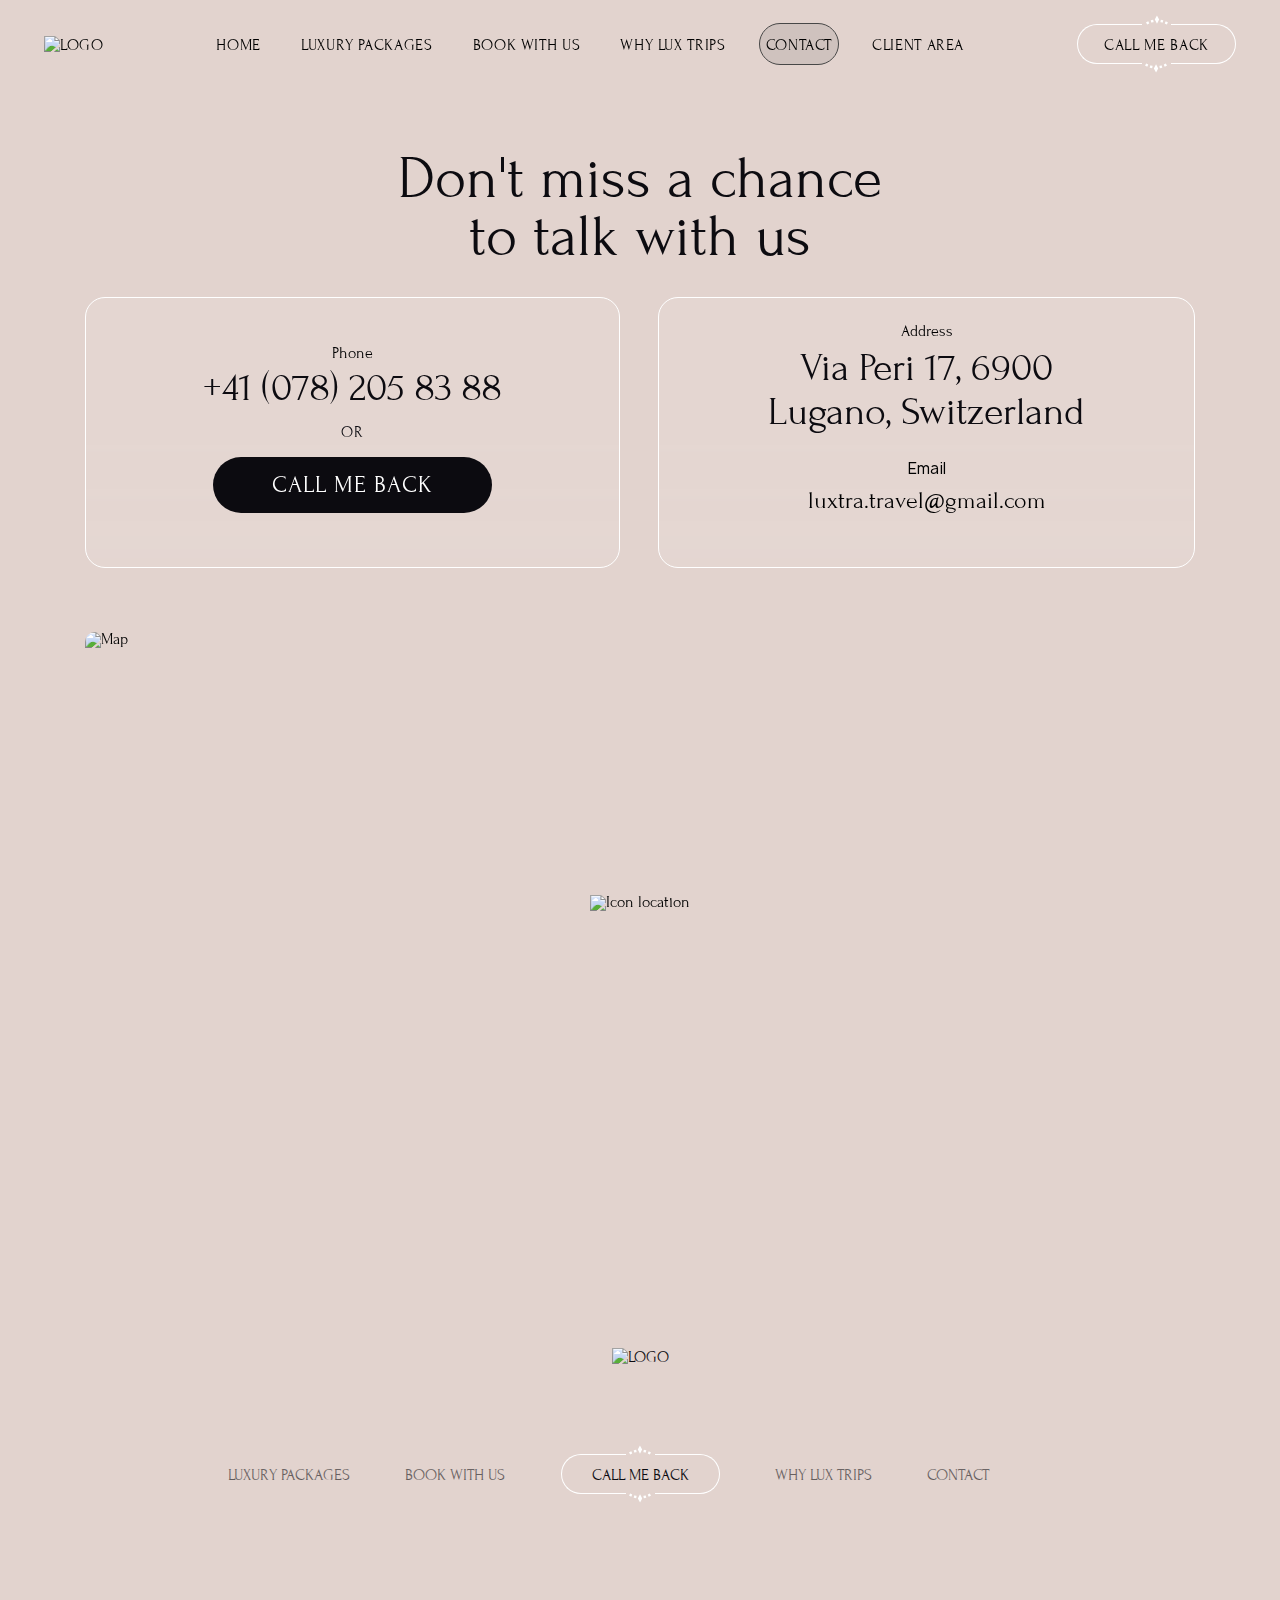
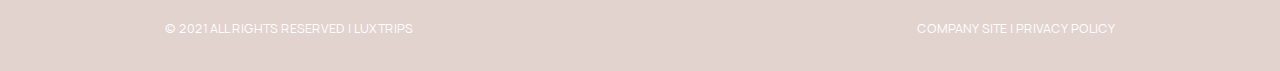
==== pages/contact.html @ 034b407b "Add files via upload" ====
<!DOCTYPE html>
<html lang="en">
<head>
    <meta charset="UTF-8">
    <meta http-equiv="X-UA-Compatible" content="IE=edge">
    <meta name="viewport" content="width=device-width, initial-scale=1.0">
    <link rel="stylesheet" href="../styles/null.css">
    <link rel="stylesheet" href="../fonts/manrope/stylesheet.css">
    <link rel="stylesheet" href="../fonts/forum/stylesheet.css">
    <link rel="stylesheet" href="../styles/header-footer.css" />
    <link rel="stylesheet" href="../styles/contact.css">
    <script defer src="../js/header-footer.js"></script>
    <title>Contact</title>
</head>
<body>
	<header class="header">
		<div class="nav" id="nav">
				<div class="call__btn call__btn-md">Call Me</div>
				<div class="main__logo">
						<a href="../index.html" class="main__logo-link"><img class="main__logo-img" src="../images/header-footer/logo.svg" alt="logo"></a>
				</div>
				<div class="nav__menu" id="nav__menu">
						<ul class="nav__list" id="nav__list">
								<li class="nav__item"><a href="../index.html">Home</a></li>
								<li class="nav__item">
										<a href="./luxury-packages.html">Luxury packages</a>
								</li>
								<li class="nav__item">
										<a href="./book.html">Book with us</a>
								</li>
								<li class="nav__item">
										<a href="./why-lux-trips.html">Why Lux Trips</a>
								</li>
								<li class="nav__item">
										<a href="./contact.html">Contact</a>
								</li>
								<li class="nav__item">
										<a href="./client.html">Client Area</a>
								</li>
						</ul>
				</div>
				<div class="call__btn">
					<svg class="call__btn-top" width="22" height="10" viewBox="0 0 22 10" xmlns="http://www.w3.org/2000/svg">
							<path d="M10.9506 0.416992L9.85895 2.4859L8.80249 4.55481C9.55962 6.00745 10.2287 7.2664 10.977 8.69263L13.1516 4.55481L12.0335 2.4859L10.9506 0.416992Z"/>
									<path d="M21.9114 7.46877L21.8057 7.40714L21.7001 7.33671L21.5856 7.27508L21.48 7.20465L21.3655 7.14302L21.2599 7.0814L21.1542 7.01977L21.0398 6.95814L20.9253 6.89651L20.8197 6.84369L20.7052 6.78206L20.5908 6.72044L20.4851 6.65881L20.3707 6.60599L20.2562 6.54436L20.1418 6.49154L20.0273 6.43871L19.9129 6.38589L19.7984 6.32426L19.7368 6.29785L18.7244 8.50762L18.7684 8.52523L18.874 8.56925L18.9709 8.62207L19.0765 8.6749L19.1734 8.71892L19.2702 8.77174L19.3759 8.82456L19.4727 8.87738L19.5695 8.9214L19.6664 8.97423L19.772 9.03585L19.8689 9.08868L19.9657 9.1415L20.0626 9.19432L20.1594 9.24715L20.2562 9.30877L20.3531 9.3616L20.4499 9.41442L20.5468 9.47605L20.6436 9.53767L20.7316 9.5905L21.9994 7.52159L21.9114 7.46877Z"/>
									<path d="M17.1753 5.31201L17.0521 5.2768L16.9288 5.24158L16.8056 5.19756L16.6823 5.16235L16.559 5.13593L16.427 5.10072L16.3037 5.0655L16.1805 5.03029L16.0572 5.00388L15.9252 4.96866L15.8019 4.93345L15.6787 4.90703L15.5466 4.88062L15.4233 4.85421L15.2913 4.819L15.168 4.79258L15.036 4.77498L14.9127 4.74856L14.8423 4.73096L14.4021 7.1168L14.4549 7.12561L14.5694 7.15202L14.6838 7.16963L14.7895 7.19604L14.9039 7.22245L15.0184 7.24886L15.1328 7.27527L15.2385 7.30169L15.3529 7.31929L15.4674 7.35451L15.573 7.38092L15.6875 7.40733L15.8019 7.44255L15.9076 7.46896L16.0132 7.49537L16.1277 7.53059L16.2333 7.5658L16.3478 7.59221L16.4534 7.62743L16.5679 7.66264L16.6119 7.68025L17.3426 5.36484L17.2986 5.35603L17.1753 5.31201Z"/>
									<path d="M7.1213 4.72218L6.98925 4.74859L6.85719 4.77501L6.73393 4.79261L6.60187 4.81903L6.47862 4.85424L6.34656 4.88065L6.22331 4.90706L6.09125 4.93348L5.968 4.96869L5.84474 5.00391L5.72149 5.03032L5.58943 5.06553L5.46618 5.10075L5.34292 5.13596L5.21967 5.16238L5.09641 5.19759L4.97316 5.24161L4.8411 5.27683L4.72665 5.31204L4.67383 5.32965L5.40455 7.64507L5.43976 7.62746L5.55421 7.59224L5.65986 7.56583L5.76551 7.53062L5.87996 7.4954L5.99441 7.46899L6.10005 7.44258L6.2145 7.40736L6.32015 7.38095L6.4346 7.35454L6.54025 7.31932L6.6547 7.30172L6.76915 7.2753L6.8836 7.24889L6.98925 7.22248L7.1037 7.19607L7.21815 7.16966L7.3326 7.15205L7.44705 7.12564L7.55269 7.10803L7.61432 7.09923L7.17413 4.71338L7.1213 4.72218Z"/>
									<path d="M2.2176 6.27151L2.10315 6.32434L1.9887 6.38596L1.87425 6.43879L1.7598 6.49161L1.64535 6.54443L1.5309 6.60606L1.41645 6.65888L1.302 6.72051L1.19635 6.78214L1.0819 6.84377L0.967449 6.89659L0.861802 6.95822L0.747352 7.01984L0.641706 7.08147L0.527255 7.1431L0.421609 7.20472L0.307159 7.27515L0.201512 7.33678L0.095866 7.40721L-0.000976562 7.46004L1.27558 9.52895L1.35482 9.47612L1.45166 9.41449L1.5397 9.36167L1.63654 9.30885L1.73339 9.24722L1.83023 9.1944L1.93587 9.14157L2.03272 9.08875L2.12956 9.03593L2.2264 8.9743L2.32324 8.92148L2.42009 8.87746L2.52573 8.82464L2.62258 8.77181L2.71942 8.71899L2.82506 8.67497L2.92191 8.62215L3.02755 8.56932L3.1244 8.5253L3.23004 8.48128L3.28287 8.45487L2.27042 6.25391L2.2176 6.27151Z"/>
							</svg>
							<div class="call__btn-crawn">Call Me Back</div>
							<svg class="call__btn-bottom" width="22" height="10" viewBox="0 0 22 10" xmlns="http://www.w3.org/2000/svg">
									<path d="M10.9506 0.416992L9.85895 2.4859L8.80249 4.55481C9.55962 6.00745 10.2287 7.2664 10.977 8.69263L13.1516 4.55481L12.0335 2.4859L10.9506 0.416992Z"/>
									<path d="M21.9114 7.46877L21.8057 7.40714L21.7001 7.33671L21.5856 7.27508L21.48 7.20465L21.3655 7.14302L21.2599 7.0814L21.1542 7.01977L21.0398 6.95814L20.9253 6.89651L20.8197 6.84369L20.7052 6.78206L20.5908 6.72044L20.4851 6.65881L20.3707 6.60599L20.2562 6.54436L20.1418 6.49154L20.0273 6.43871L19.9129 6.38589L19.7984 6.32426L19.7368 6.29785L18.7244 8.50762L18.7684 8.52523L18.874 8.56925L18.9709 8.62207L19.0765 8.6749L19.1734 8.71892L19.2702 8.77174L19.3759 8.82456L19.4727 8.87738L19.5695 8.9214L19.6664 8.97423L19.772 9.03585L19.8689 9.08868L19.9657 9.1415L20.0626 9.19432L20.1594 9.24715L20.2562 9.30877L20.3531 9.3616L20.4499 9.41442L20.5468 9.47605L20.6436 9.53767L20.7316 9.5905L21.9994 7.52159L21.9114 7.46877Z"/>
									<path d="M17.1753 5.31201L17.0521 5.2768L16.9288 5.24158L16.8056 5.19756L16.6823 5.16235L16.559 5.13593L16.427 5.10072L16.3037 5.0655L16.1805 5.03029L16.0572 5.00388L15.9252 4.96866L15.8019 4.93345L15.6787 4.90703L15.5466 4.88062L15.4233 4.85421L15.2913 4.819L15.168 4.79258L15.036 4.77498L14.9127 4.74856L14.8423 4.73096L14.4021 7.1168L14.4549 7.12561L14.5694 7.15202L14.6838 7.16963L14.7895 7.19604L14.9039 7.22245L15.0184 7.24886L15.1328 7.27527L15.2385 7.30169L15.3529 7.31929L15.4674 7.35451L15.573 7.38092L15.6875 7.40733L15.8019 7.44255L15.9076 7.46896L16.0132 7.49537L16.1277 7.53059L16.2333 7.5658L16.3478 7.59221L16.4534 7.62743L16.5679 7.66264L16.6119 7.68025L17.3426 5.36484L17.2986 5.35603L17.1753 5.31201Z"/>
									<path d="M7.1213 4.72218L6.98925 4.74859L6.85719 4.77501L6.73393 4.79261L6.60187 4.81903L6.47862 4.85424L6.34656 4.88065L6.22331 4.90706L6.09125 4.93348L5.968 4.96869L5.84474 5.00391L5.72149 5.03032L5.58943 5.06553L5.46618 5.10075L5.34292 5.13596L5.21967 5.16238L5.09641 5.19759L4.97316 5.24161L4.8411 5.27683L4.72665 5.31204L4.67383 5.32965L5.40455 7.64507L5.43976 7.62746L5.55421 7.59224L5.65986 7.56583L5.76551 7.53062L5.87996 7.4954L5.99441 7.46899L6.10005 7.44258L6.2145 7.40736L6.32015 7.38095L6.4346 7.35454L6.54025 7.31932L6.6547 7.30172L6.76915 7.2753L6.8836 7.24889L6.98925 7.22248L7.1037 7.19607L7.21815 7.16966L7.3326 7.15205L7.44705 7.12564L7.55269 7.10803L7.61432 7.09923L7.17413 4.71338L7.1213 4.72218Z"/>
									<path d="M2.2176 6.27151L2.10315 6.32434L1.9887 6.38596L1.87425 6.43879L1.7598 6.49161L1.64535 6.54443L1.5309 6.60606L1.41645 6.65888L1.302 6.72051L1.19635 6.78214L1.0819 6.84377L0.967449 6.89659L0.861802 6.95822L0.747352 7.01984L0.641706 7.08147L0.527255 7.1431L0.421609 7.20472L0.307159 7.27515L0.201512 7.33678L0.095866 7.40721L-0.000976562 7.46004L1.27558 9.52895L1.35482 9.47612L1.45166 9.41449L1.5397 9.36167L1.63654 9.30885L1.73339 9.24722L1.83023 9.1944L1.93587 9.14157L2.03272 9.08875L2.12956 9.03593L2.2264 8.9743L2.32324 8.92148L2.42009 8.87746L2.52573 8.82464L2.62258 8.77181L2.71942 8.71899L2.82506 8.67497L2.92191 8.62215L3.02755 8.56932L3.1244 8.5253L3.23004 8.48128L3.28287 8.45487L2.27042 6.25391L2.2176 6.27151Z"/>
							</svg>
					</div>
					<div class="nav__burger" id="nav__burger">
							<div class="nav__burger-btn"></div>
					</div>
			</div>
	</header>
    <main class="contact section-main">
        <div class="container-contact">
            <h1 class="section-title">Don't miss a chance <br>
                to talk with us</h1>
    
            <div class="wrapper">
                <div class="block phone-block">
                    <span class="block__title">Phone</span>
                    <a href="tel:410782058388" class="phone-number">+41 (078) 205 83 88</a>
                    <span class="block-subtitle">or</span>
                    <div class="block-btn call__btn-main">Call Me Back</div>
                </div>
                <div class="block address-block">
                    <span class="block__title">Address</span>
                    <span class="block-address">Via Peri 17, 6900 <br>
                        Lugano, Switzerland</span>
                    <span class="email">Email</span>
                    <a href="mailto:luxtra.travel@gmail.com" class="email-address-block">luxtra.travel@gmail.com</a>
                </div>
            </div>
    
            <article class="map">
                <img src="../images/contact/map.webp" alt="Map" class="map-image">
                <img src="../images/contact/icon-location.svg" alt="Icon location" class="icon-location">
            </article>
        </div>
    </main>
	<footer class="footer">
		<div class="footer__wrapper">
			<div class="footer__top">
				<div class="main__logo">
						<a href="../index.html" class="main__logo-link"><img class="main__logo-footer" src="../images/header-footer/logo.svg" alt="logo"></a>
				</div>
				</div>
				<div class="footer__middle">
					<ul class="footer__middle-list footer__middle-first">
						<li class="footer__middle-item"><a href="luxury-packages.html">Luxury packages</a></li>
						<li class="footer__middle-item"><a href="book.html">Book with us</a></li>
					</ul>
					<div class="call__btn call__btn-footer">
					<svg class="call__btn-top" width="22" height="10" viewBox="0 0 22 10" xmlns="http://www.w3.org/2000/svg">
							<path d="M10.9506 0.416992L9.85895 2.4859L8.80249 4.55481C9.55962 6.00745 10.2287 7.2664 10.977 8.69263L13.1516 4.55481L12.0335 2.4859L10.9506 0.416992Z"/>
										<path d="M21.9114 7.46877L21.8057 7.40714L21.7001 7.33671L21.5856 7.27508L21.48 7.20465L21.3655 7.14302L21.2599 7.0814L21.1542 7.01977L21.0398 6.95814L20.9253 6.89651L20.8197 6.84369L20.7052 6.78206L20.5908 6.72044L20.4851 6.65881L20.3707 6.60599L20.2562 6.54436L20.1418 6.49154L20.0273 6.43871L19.9129 6.38589L19.7984 6.32426L19.7368 6.29785L18.7244 8.50762L18.7684 8.52523L18.874 8.56925L18.9709 8.62207L19.0765 8.6749L19.1734 8.71892L19.2702 8.77174L19.3759 8.82456L19.4727 8.87738L19.5695 8.9214L19.6664 8.97423L19.772 9.03585L19.8689 9.08868L19.9657 9.1415L20.0626 9.19432L20.1594 9.24715L20.2562 9.30877L20.3531 9.3616L20.4499 9.41442L20.5468 9.47605L20.6436 9.53767L20.7316 9.5905L21.9994 7.52159L21.9114 7.46877Z"/>
										<path d="M17.1753 5.31201L17.0521 5.2768L16.9288 5.24158L16.8056 5.19756L16.6823 5.16235L16.559 5.13593L16.427 5.10072L16.3037 5.0655L16.1805 5.03029L16.0572 5.00388L15.9252 4.96866L15.8019 4.93345L15.6787 4.90703L15.5466 4.88062L15.4233 4.85421L15.2913 4.819L15.168 4.79258L15.036 4.77498L14.9127 4.74856L14.8423 4.73096L14.4021 7.1168L14.4549 7.12561L14.5694 7.15202L14.6838 7.16963L14.7895 7.19604L14.9039 7.22245L15.0184 7.24886L15.1328 7.27527L15.2385 7.30169L15.3529 7.31929L15.4674 7.35451L15.573 7.38092L15.6875 7.40733L15.8019 7.44255L15.9076 7.46896L16.0132 7.49537L16.1277 7.53059L16.2333 7.5658L16.3478 7.59221L16.4534 7.62743L16.5679 7.66264L16.6119 7.68025L17.3426 5.36484L17.2986 5.35603L17.1753 5.31201Z"/>
										<path d="M7.1213 4.72218L6.98925 4.74859L6.85719 4.77501L6.73393 4.79261L6.60187 4.81903L6.47862 4.85424L6.34656 4.88065L6.22331 4.90706L6.09125 4.93348L5.968 4.96869L5.84474 5.00391L5.72149 5.03032L5.58943 5.06553L5.46618 5.10075L5.34292 5.13596L5.21967 5.16238L5.09641 5.19759L4.97316 5.24161L4.8411 5.27683L4.72665 5.31204L4.67383 5.32965L5.40455 7.64507L5.43976 7.62746L5.55421 7.59224L5.65986 7.56583L5.76551 7.53062L5.87996 7.4954L5.99441 7.46899L6.10005 7.44258L6.2145 7.40736L6.32015 7.38095L6.4346 7.35454L6.54025 7.31932L6.6547 7.30172L6.76915 7.2753L6.8836 7.24889L6.98925 7.22248L7.1037 7.19607L7.21815 7.16966L7.3326 7.15205L7.44705 7.12564L7.55269 7.10803L7.61432 7.09923L7.17413 4.71338L7.1213 4.72218Z"/>
										<path d="M2.2176 6.27151L2.10315 6.32434L1.9887 6.38596L1.87425 6.43879L1.7598 6.49161L1.64535 6.54443L1.5309 6.60606L1.41645 6.65888L1.302 6.72051L1.19635 6.78214L1.0819 6.84377L0.967449 6.89659L0.861802 6.95822L0.747352 7.01984L0.641706 7.08147L0.527255 7.1431L0.421609 7.20472L0.307159 7.27515L0.201512 7.33678L0.095866 7.40721L-0.000976562 7.46004L1.27558 9.52895L1.35482 9.47612L1.45166 9.41449L1.5397 9.36167L1.63654 9.30885L1.73339 9.24722L1.83023 9.1944L1.93587 9.14157L2.03272 9.08875L2.12956 9.03593L2.2264 8.9743L2.32324 8.92148L2.42009 8.87746L2.52573 8.82464L2.62258 8.77181L2.71942 8.71899L2.82506 8.67497L2.92191 8.62215L3.02755 8.56932L3.1244 8.5253L3.23004 8.48128L3.28287 8.45487L2.27042 6.25391L2.2176 6.27151Z"/>
									</svg>
									<div class="call__btn-crawn">Call Me Back</div>
									<svg class="call__btn-bottom" width="22" height="10" viewBox="0 0 22 10" xmlns="http://www.w3.org/2000/svg">
									<path d="M10.9506 0.416992L9.85895 2.4859L8.80249 4.55481C9.55962 6.00745 10.2287 7.2664 10.977 8.69263L13.1516 4.55481L12.0335 2.4859L10.9506 0.416992Z"/>
									<path d="M21.9114 7.46877L21.8057 7.40714L21.7001 7.33671L21.5856 7.27508L21.48 7.20465L21.3655 7.14302L21.2599 7.0814L21.1542 7.01977L21.0398 6.95814L20.9253 6.89651L20.8197 6.84369L20.7052 6.78206L20.5908 6.72044L20.4851 6.65881L20.3707 6.60599L20.2562 6.54436L20.1418 6.49154L20.0273 6.43871L19.9129 6.38589L19.7984 6.32426L19.7368 6.29785L18.7244 8.50762L18.7684 8.52523L18.874 8.56925L18.9709 8.62207L19.0765 8.6749L19.1734 8.71892L19.2702 8.77174L19.3759 8.82456L19.4727 8.87738L19.5695 8.9214L19.6664 8.97423L19.772 9.03585L19.8689 9.08868L19.9657 9.1415L20.0626 9.19432L20.1594 9.24715L20.2562 9.30877L20.3531 9.3616L20.4499 9.41442L20.5468 9.47605L20.6436 9.53767L20.7316 9.5905L21.9994 7.52159L21.9114 7.46877Z"/>
									<path d="M17.1753 5.31201L17.0521 5.2768L16.9288 5.24158L16.8056 5.19756L16.6823 5.16235L16.559 5.13593L16.427 5.10072L16.3037 5.0655L16.1805 5.03029L16.0572 5.00388L15.9252 4.96866L15.8019 4.93345L15.6787 4.90703L15.5466 4.88062L15.4233 4.85421L15.2913 4.819L15.168 4.79258L15.036 4.77498L14.9127 4.74856L14.8423 4.73096L14.4021 7.1168L14.4549 7.12561L14.5694 7.15202L14.6838 7.16963L14.7895 7.19604L14.9039 7.22245L15.0184 7.24886L15.1328 7.27527L15.2385 7.30169L15.3529 7.31929L15.4674 7.35451L15.573 7.38092L15.6875 7.40733L15.8019 7.44255L15.9076 7.46896L16.0132 7.49537L16.1277 7.53059L16.2333 7.5658L16.3478 7.59221L16.4534 7.62743L16.5679 7.66264L16.6119 7.68025L17.3426 5.36484L17.2986 5.35603L17.1753 5.31201Z"/>
									<path d="M7.1213 4.72218L6.98925 4.74859L6.85719 4.77501L6.73393 4.79261L6.60187 4.81903L6.47862 4.85424L6.34656 4.88065L6.22331 4.90706L6.09125 4.93348L5.968 4.96869L5.84474 5.00391L5.72149 5.03032L5.58943 5.06553L5.46618 5.10075L5.34292 5.13596L5.21967 5.16238L5.09641 5.19759L4.97316 5.24161L4.8411 5.27683L4.72665 5.31204L4.67383 5.32965L5.40455 7.64507L5.43976 7.62746L5.55421 7.59224L5.65986 7.56583L5.76551 7.53062L5.87996 7.4954L5.99441 7.46899L6.10005 7.44258L6.2145 7.40736L6.32015 7.38095L6.4346 7.35454L6.54025 7.31932L6.6547 7.30172L6.76915 7.2753L6.8836 7.24889L6.98925 7.22248L7.1037 7.19607L7.21815 7.16966L7.3326 7.15205L7.44705 7.12564L7.55269 7.10803L7.61432 7.09923L7.17413 4.71338L7.1213 4.72218Z"/>
									<path d="M2.2176 6.27151L2.10315 6.32434L1.9887 6.38596L1.87425 6.43879L1.7598 6.49161L1.64535 6.54443L1.5309 6.60606L1.41645 6.65888L1.302 6.72051L1.19635 6.78214L1.0819 6.84377L0.967449 6.89659L0.861802 6.95822L0.747352 7.01984L0.641706 7.08147L0.527255 7.1431L0.421609 7.20472L0.307159 7.27515L0.201512 7.33678L0.095866 7.40721L-0.000976562 7.46004L1.27558 9.52895L1.35482 9.47612L1.45166 9.41449L1.5397 9.36167L1.63654 9.30885L1.73339 9.24722L1.83023 9.1944L1.93587 9.14157L2.03272 9.08875L2.12956 9.03593L2.2264 8.9743L2.32324 8.92148L2.42009 8.87746L2.52573 8.82464L2.62258 8.77181L2.71942 8.71899L2.82506 8.67497L2.92191 8.62215L3.02755 8.56932L3.1244 8.5253L3.23004 8.48128L3.28287 8.45487L2.27042 6.25391L2.2176 6.27151Z"/>
							</svg>
					</div>
					<ul class="footer__middle-list footer__middle-second">
							<li class="footer__middle-item"><a href="why-lux-trips.html">Why Lux Trips</a></li>
							<li class="footer__middle-item"><a href="contact.html">Contact</a></li>
					</ul>
			</div>
			<div class="footer__bottom">
					<div class="footer__rights">© 2021 All Rights Reserved | Luxtrips</div>
					<div class="footer__rights">Company Site | Privacy Policy</div>
			</div>
			</div>
	</footer>
	<div class="modal" id="modal">
			<div class="modal__frame" id="modal__frame"></div>
			<div class="modal__menu" id="modal__menu">
					<div class="modal__close" id="modal__close"></div>
					<div class="modal__title">Contact</div>
					<form action="#" class="modal__form">
							<input type="text" placeholder="Name" class="modal__text">
							<input type="tel" placeholder="Phone" class="modal__tel">
							<input type="submit" value="Call me back" class="modal__btn" id="modal__btn">
					</form>
			</div>
	</div>    
</body>
</html>
---- styles/null.css ----
* {
  padding: 0;
  margin: 0;
  border: none;
}

*,
*::before,
*::after {
  -moz-box-sizing: border-box;
  -webkit-box-sizing: border-box;
  box-sizing: border-box;
}

html,
body {
  height: auto;
  min-height: 100vh;
  width: 100%;
}

body {
    line-height: 0.97;
    font-size: 16px;
    font-family: 'Forum', 'Manrope', sans-serif;
    -ms-text-size-adjust: 100%;
    -moz-text-size-adjust: 100%;
    -webkit-text-size-adjust: 100%;
    -webkit-font-smoothing: antialiased;
    -moz-osx-font-smoothing: grayscale;
}
body._lock {
  overflow: hidden;
}
nav,
section,
footer,
header,
aside,
main,
details,
hgroup,
figure,
figcaption,
article {
  display: block;
}
input,
textarea,
button,
select {
  font-family: inherit;
  font-size: inherit;
  color: inherit;
  background-color: transparent;
}
input::-ms-clear {
  display: none;
}
button {
  cursor: pointer;
}
:focus,
:active {
  outline: none;
}
a,
a:visited,
a:hover,
a:link {
  text-decoration: none;
}
a {
  color: inherit;
  background-color: transparent;
}
ul,
ul li {
  list-style: none;
}
img {
  vertical-align: top;
  border-style: none;
}
img,
svg {
  max-width: 100%;
  height: auto;
}
h1,
h2,
h3,
h4,
h5,
h6,
p {
  font-size: inherit;
  font-weight: inherit;
}
[hidden] {
  display: none;
}

@import url("https://fonts.googleapis.com/css2?family=Lato:wght@400;700;900&display=swap");

body {
  display: flex;
  flex-direction: column;
}

main {
  flex-grow: 1;
}
---- fonts/manrope/stylesheet.css ----
@font-face {
    font-family: 'Manrope';
    src: url('Manrope-Bold.eot');
    src: local('Manrope Bold'), local('Manrope-Bold'),
        url('Manrope-Bold.eot?#iefix') format('embedded-opentype'),
        url('Manrope-Bold.woff2') format('woff2'),
        url('Manrope-Bold.woff') format('woff'),
        url('Manrope-Bold.ttf') format('truetype');
    font-weight: bold;
    font-style: normal;
    font-display: swap;
}

@font-face {
    font-family: 'Manrope';
    src: url('Manrope-Semibold.eot');
    src: local('Manrope Semibold'), local('Manrope-Semibold'),
        url('Manrope-Semibold.eot?#iefix') format('embedded-opentype'),
        url('Manrope-Semibold.woff2') format('woff2'),
        url('Manrope-Semibold.woff') format('woff'),
        url('Manrope-Semibold.ttf') format('truetype');
    font-weight: 600;
    font-style: normal;
    font-display: swap;
}

@font-face {
    font-family: 'Manrope';
    src: url('Manrope-Regular.eot');
    src: local('Manrope Regular'), local('Manrope-Regular'),
        url('Manrope-Regular.eot?#iefix') format('embedded-opentype'),
        url('Manrope-Regular.woff2') format('woff2'),
        url('Manrope-Regular.woff') format('woff'),
        url('Manrope-Regular.ttf') format('truetype');
    font-weight: normal;
    font-style: normal;
    font-display: swap;
}

@font-face {
    font-family: 'Manrope';
    src: url('Manrope-Light.eot');
    src: local('Manrope Light'), local('Manrope-Light'),
        url('Manrope-Light.eot?#iefix') format('embedded-opentype'),
        url('Manrope-Light.woff2') format('woff2'),
        url('Manrope-Light.woff') format('woff'),
        url('Manrope-Light.ttf') format('truetype');
    font-weight: 300;
    font-style: normal;
    font-display: swap;
}

@font-face {
    font-family: 'Manrope';
    src: url('Manrope-Thin.eot');
    src: local('Manrope Thin'), local('Manrope-Thin'),
        url('Manrope-Thin.eot?#iefix') format('embedded-opentype'),
        url('Manrope-Thin.woff2') format('woff2'),
        url('Manrope-Thin.woff') format('woff'),
        url('Manrope-Thin.ttf') format('truetype');
    font-weight: 100;
    font-style: normal;
    font-display: swap;
}

@font-face {
    font-family: 'Manrope';
    src: url('Manrope-Medium.eot');
    src: local('Manrope Medium'), local('Manrope-Medium'),
        url('Manrope-Medium.eot?#iefix') format('embedded-opentype'),
        url('Manrope-Medium.woff2') format('woff2'),
        url('Manrope-Medium.woff') format('woff'),
        url('Manrope-Medium.ttf') format('truetype');
    font-weight: 500;
    font-style: normal;
    font-display: swap;
}

@font-face {
    font-family: 'Manrope';
    src: url('Manrope-ExtraBold.eot');
    src: local('Manrope ExtraBold'), local('Manrope-ExtraBold'),
        url('Manrope-ExtraBold.eot?#iefix') format('embedded-opentype'),
        url('Manrope-ExtraBold.woff2') format('woff2'),
        url('Manrope-ExtraBold.woff') format('woff'),
        url('Manrope-ExtraBold.ttf') format('truetype');
    font-weight: 800;
    font-style: normal;
    font-display: swap;
}
---- fonts/forum/stylesheet.css ----
@font-face {
    font-family: 'Forum';
    src: url('Forum.eot');
    src: local('Forum'),
        url('Forum.eot?#iefix') format('embedded-opentype'),
        url('Forum.woff2') format('woff2'),
        url('Forum.woff') format('woff'),
        url('Forum.ttf') format('truetype');
    font-weight: normal;
    font-style: normal;
    font-display: swap;
}
---- styles/header-footer.css ----
.header,
.footer {
    width: 100%;
    height: 100%;
    display: flex;
    align-items: center;
    justify-content: center;
}
.footer, .call__btn-footer{
    position: relative;
 z-index: 5;
}
main {
    padding-top: 150px;
}
.main__logo {
    z-index: 104;
}
.main__logo-link {
    cursor: pointer;
}
.main__logo-img {
    width: 121px;
    height: 64px;
    z-index: 104;
}
.main__logo-footer {
    width: 215px;
    height: 112px;
}
.main__logo {
  position: relative;
}
.footer {
  padding-top: 100px;
}
.footer:after {
  content: "";
  position: absolute;
  pointer-events: none;
  top: -1px;
  left: 0;
  width: 100%;
  height: 351px;
  z-index: 4;
  background: -o-linear-gradient(bottom,rgba(226,211,206,0) 0%,rgba(226,211,206,0.71) 42.71%,#E2D3CE 100%);
  background: -webkit-gradient(linear,left bottom,left top,from(rgba(226,211,206,0)),color-stop(42.71%,rgba(226,211,206,0.71)),to(#E2D3CE));
  background: linear-gradient(0deg,rgba(226,211,206,0) 0%,rgba(226,211,206,0.71) 42.71%,#E2D3CE 100%);
}
.nav {
    position: absolute;
    top: 0;
    left: 50%;
    transform: translateX(-50%);
    display: flex;
    justify-content: space-between;
    align-items: center;
    padding: 24px 44px;
    font-family: "Forum";
    font-style: normal;
    font-weight: 400;
    font-size: 16px;
    line-height: 18px;
    letter-spacing: 0.04em;
    text-transform: uppercase;
    color: #000000;
    max-width: 1440px;
    width: 100%;
    z-index: 100;
}
.nav._scroll {
    background-color: #e5d5d0;
}
.nav__list {
    display: flex;
    align-items: center;
    gap: 40px;
}
.nav__item {
    cursor: pointer;
    transition: all 0.3s ease;
    position: relative;
}
.nav__item._active::before {
    content: '';
    width: 120%;
    height: 42px;
    border: 1px solid #474747;
    border-radius: 61px;
    background-color: #4747471f;
    position: absolute;
    top: -13px;
    left: -10%;
    z-index: -1;
}
.nav__item:hover {
    color: #474747;
}
.nav__burger {
    display: none;
    margin: 0 0 0 70px;
    padding: 0 30px;
    width: 60px;
    height: 60px;
    z-index: 104;
    position: relative;
    cursor: pointer;
}
.nav__burger-btn {
    content: "";
    width: 100%;
    height: 1px;
    border: 1px solid #ffffff;
    position: absolute;
    top: 50%;
    left: 0;
    transform: translateY(-50%);
    transition: all 0.3s ease;
}
.nav__burger-btn::before {
    display: block;
    content: "";
    width: 60px;
    height: 1px;
    border: 1px solid #ffffff;
    position: absolute;
    top: -11px;
    right: -1px;
    transition: all 0.3s ease;
}
.nav__burger-btn::after {
    display: block;
    content: "";
    width: 60px;
    height: 1px;
    border: 1px solid #ffffff;
    position: absolute;
    bottom: -11px;
    left: -1px;
    transition: all 0.3s ease;
}
.nav__burger._active > .nav__burger-btn::before,
.nav__burger._active > .nav__burger-btn::after {
    width: 35px;
}
.nav__list._active {
    left: 50%;
}
.nav__list._active::before {
    content: "";
    position: absolute;
    top: 93px;
    left: -19%;
    width: 207px;
    height: 163px;
    border: 1px solid #fff;
    border-image: linear-gradient(#ffffff, #ffffff48) 70;
    transform: rotate(63deg) skew(38deg) translateX(-11%);
}
.nav__item {
    z-index: 102;
}
.call__btn {
    display: flex;
    align-items: center;
    justify-content: center;
    width: 159px;
    height: 42px;
    position: relative;
    cursor: pointer;
}
.call__btn::before {
    width: 65px;
    height: 40px;
    position: absolute;
    top: 0;
    left: 0;
    border-top: 1px solid #fff;
    border-left: 1px solid #fff;
    border-bottom: 1px solid #fff;
    border-top-left-radius: 61px;
    border-bottom-left-radius: 61px;
    content: "";
}
.call__btn::after {
    width: 65px;
    height: 40px;
    position: absolute;
    top: 0;
    right: 0;
    border-top: 1px solid #fff;
    border-right: 1px solid #fff;
    border-bottom: 1px solid #fff;
    border-top-right-radius: 61px;
    border-bottom-right-radius: 61px;
    content: "";
}
.call__btn-top,
.call__btn-bottom {
    position: absolute;
    fill: #fff;
}
.call__btn-top {
    top: -9px;
    left: 50%;
    transform: translateX(-50%);
}
.call__btn-bottom {
    bottom: -7px;
    left: 43%;
    transform: rotate(180deg);
}
.call__btn-md {
    border: 1px solid #ffffff;
    border-radius: 61px;
    transition: all 0.3s ease-in;
    display: none;
    z-index: 104;
}
.call__btn-md:hover {
    border: 1px solid #474747;
}
.call__btn-md::before,
.call__btn-md::after {
    display: none;
}

.call__btn:hover {
    color: #474747;
    transition: all 0.3s ease-in;
}
.call__btn:hover::before {
    border-top: 1px solid #474747;
    border-left: 1px solid #474747;
    border-bottom: 1px solid #474747;
}
.call__btn:hover::after {
    border-top: 1px solid #474747;
    border-right: 1px solid #474747;
    border-bottom: 1px solid #474747;
}
.call__btn:hover .call__btn-top,
.call__btn:hover .call__btn-bottom {
    fill: #474747;
}
.footer {
    background-image: url(../images/header-footer/sky-footer.webp);
    background-color: #e2d3ce;
    background-size: cover;
    background-repeat: no-repeat;
    background-position: top;
}
.footer__wrapper {
    width: 100%;
    max-width: 1440px;
    padding: 34px 165px;
    display: flex;
    flex-direction: column;
    align-items: center;
    font-family: "Forum";
    font-style: normal;
    font-weight: 400;
    font-size: 16px;
    line-height: 18px;
    text-transform: uppercase;
    color: #0c0b10;
}
.footer__middle {
    width: 100%;
    margin: 88px 0 0 0;
    display: flex;
    justify-content: space-evenly;
}
.footer__middle-list {
    width: 30%;
    display: flex;
    align-items: center;
    justify-content: flex-start;
    gap: 55px;
}
.footer__middle-first {
    justify-content: flex-end;
}
.footer__middle-item {
    transition: all 0.3s ease;
}
.footer__middle-item:hover {
    color: #474747;
}
.footer__bottom {
    width: 100%;
    margin: 125px 0 0 0;
    display: flex;
    justify-content: space-between;
}
.footer__rights {
    font-family: "Manrope";
    font-style: normal;
    font-weight: 400;
    font-size: 12px;
    line-height: 16px;
    color: #ffffff;
}

.modal {
    width: 100%;
    height: 100%;
    background-color: rgba(0, 0, 0, 0);
    position: fixed;
    top: 0;
    left: 0;
    z-index: -1;
    transition: all 0.5s ease;
}
.modal._active {
    z-index: 110;
    background-color: rgba(0, 0, 0, 0.2);
}
.modal__menu {
    max-width: 920px;
    max-height: 525px;
    width: 95%;
    height: 100%;
    position: absolute;
    top: -100%;
    left: 50%;
    transform: translate(-50%, -50%);
    background: rgba(226, 211, 206, 0.2);
    border: 1px solid #FFFFFF;
    backdrop-filter: blur(4.5px);
    border-radius: 10px;
    display: flex;
    flex-direction: column;
    align-items: center;
    justify-content: flex-start;
    transition: all .5s ease;
}
.modal__menu._active {
    top: 50%;
}
.modal__frame {
    content: "";
    max-width: 885px;
    max-height: 540px;
    width: 90%;
    height: 100%;
    border: 1px solid #FFFFFF;
    border-radius: 10px;
    position: absolute;
    top: -100%;
    left: 50%;
    transform: translate(-50%, -50%);
    transition: all .5s ease;
}
.modal__frame._active {
    top: 50%;
}
.modal__close {
    width: 50px;
    height: 50px;
    position: relative;
    align-self: end;
    cursor: pointer;
}
.modal__close::before,
.modal__close::after {
    display: block;
    content: '';
    width: 80%;
    border: 1px solid #000000;
    position: absolute;
    top: 50%;
    left: 0;
}
.modal__close::after {
    transform: rotate(45deg);
}
.modal__close::before {
    transform: rotate(-45deg);
}
.modal__title {
    margin: 26px 0 0 0;
    font-family: 'Forum';
    font-style: normal;
    font-weight: 400;
    font-size: 60px;
    line-height: 58px;
    text-align: center;
    color: #0C0B10;
}
.modal__form {
    margin: 32px 0 0 0;
    display: flex;
    flex-direction: column;
    justify-content: center;
    align-items: center;
    max-width: 350px;
    width: 100%;
    padding: 0 5px;
    position: relative;
}
.modal__text,
.modal__tel {
    background: rgba(255, 255, 255, 0.14);
    border: 1px solid #FFFFFF;
    backdrop-filter: blur(10px);
    border-radius: 95px;
    padding: 13px 20px;
    text-align: center;
    color: #0C0B10;
    width: 100%;
}
.modal__tel {
    margin: 14px 0 0 0;
}
.modal__btn {
    margin: 53px 0 0 0;
    background: #0C0B10;
    border-radius: 74px;
    font-family: 'Forum';
    font-style: normal;
    font-weight: 400;
    font-size: 24px;
    line-height: 26px;
    text-align: center;
    letter-spacing: 0.04em;
    text-transform: uppercase;
    color: #FFFFFF;
    padding: 14px 0;
    width: 100%;
    cursor: pointer;
    position: relative;
    z-index: 1;
}
.modal__form::after {
    content: '';
    display: block;
    max-height: 61px;
    width: 88%;
    height: 100%;
    border: 1px solid #0C0B10;
    border-radius: 98.1972px;
    position: absolute;
    bottom: 0;
}


@media (min-width: 1024px) and (max-width: 1279px) {
    .nav {
        padding: 24px;
    }
    .main__logo-img {
        width: 110px;
        height: 56px;
    }
    .nav__list {
        gap: 28px;
    }
    .call__btn {
        width: 130px;
    }
    .call__btn::before,
    .call__btn::after {
        width: 50px;
    }
    .footer__wrapper {
        padding: 34px 45px;
    }
}

@media (min-width: 768px) and (max-width: 1023px) {
    .nav {
        padding: 20px;
    }
    .nav__menu {
        position: fixed;
        top: 0;
        left: -100%;
        width: 100%;
        height: 100vh;
        background-color: #e5d5d0;
        z-index: 99;
        transition: all 0.3s ease;
        overflow: auto;
    }
    .nav__menu::before {
        content: '';
        position: fixed;
        top: 0;
        left: -100%;
        width: 100%;
        height: 76px;
        background-color: #e5d5d0;
        z-index: 102;
        transition: all 0.3s ease;
    }
    .nav__menu._active::before {
        left: 0;
    }
    .nav__menu._active {
        left: 0;
    }
    .nav__list {
        position: absolute;
        top: 140px;
        left: -100%;
        transform: translateX(-50%);
        display: flex;
        flex-direction: column;
        z-index: 101;
        transition: all 0.3s ease;
    }
    .main__logo-img {
        width: 100px;
        height: 50px;
    }
    .call__btn {
        width: 130px;
        height: 40px;
        display: none;
    }
    .call__btn-md {
        display: flex;
    }
    .nav__burger {
        display: flex;
    }
    .footer__wrapper {
        padding: 34px 25px;
    }
    .main__logo-footer {
        width: 165px;
        height: 88px;
    }
    .footer__middle {
        flex-direction: column;
        align-items: center;
        margin: 45px 0 0 0;
    }
    .call__btn-footer {
        order: 1;
        display: flex;
        width: 156px;
        height: 40px;
    }
    .footer__middle-list {
        width: 100%;
        gap: 40px;
    }
    .footer__middle-first {
        order: 2;
        margin: 54px 0 0 0;
        justify-content: center;
    }
    .footer__middle-second {
        order: 3;
        margin: 40px 0 0 0;
        justify-content: center;
    }
}
@media (min-width: 480px) and (max-width: 767px) {
    .nav {
        padding: 20px;
    }
    .nav__menu {
        position: fixed;
        top: 0;
        left: -100%;
        width: 100%;
        height: 100vh;
        background-color: #e5d5d0;
        z-index: 99;
        transition: all 0.3s ease;
        overflow: auto;
    }
    .nav__menu::before {
        content: '';
        position: fixed;
        top: 0;
        left: -100%;
        width: 100%;
        height: 76px;
        background-color: #e5d5d0;
        z-index: 102;
        transition: all 0.3s ease;
    }
    .nav__menu._active::before {
        left: 0;
    }
    .nav__menu._active {
        left: 0;
    }
    .nav__list {
        position: absolute;
        top: 140px;
        left: -100%;
        transform: translateX(-50%);
        display: flex;
        flex-direction: column;
        z-index: 101;
        transition: all 0.3s ease;
    }
    .main__logo-img {
        width: 83px;
        height: 43px;
    }
    .call__btn {
        width: 100px;
        height: 36px;
        display: none;
    }
    .call__btn-md {
        display: flex;
    }
    .nav__burger {
        display: flex;
        margin: 0 0 0 40px;
    }
    .footer__wrapper {
        padding: 44px 25px;
    }
    .main__logo-footer {
        width: 138px;
        height: 73px;
    }
    .footer__middle {
        flex-direction: column;
        align-items: center;
        margin: 45px 0 0 0;
    }
    .call__btn-footer {
        order: 1;
        display: flex;
        width: 156px;
        height: 40px;
    }
    .footer__middle-list {
        width: 100%;
        gap: 40px;
    }
    .footer__middle-first {
        order: 2;
        margin: 54px 0 0 0;
        justify-content: center;
    }
    .footer__middle-second {
        order: 3;
        margin: 40px 0 0 0;
        justify-content: center;
    }
    .footer__bottom {
        margin: 75px 0 0 0;
        flex-direction: column;
        align-items: center;
    }
    .footer__rights {
        margin: 6px 0 0 0;
    }
}
@media (max-width: 479px) {
    .nav {
        padding: 14px;
    }
    .nav__menu {
        position: fixed;
        top: 0;
        left: -100%;
        width: 100%;
        height: 100vh;
        background-color: #e5d5d0;
        z-index: 99;
        transition: all 0.3s ease;
        overflow: auto;
    }
    .nav__menu::before {
        content: '';
        position: fixed;
        top: 0;
        left: -100%;
        width: 100%;
        height: 76px;
        background-color: #e5d5d0;
        z-index: 102;
        transition: all 0.3s ease;
    }
    .nav__menu._active::before {
        left: 0;
    }
    .nav__menu._active {
        left: 0;
    }
    .nav__list {
        position: absolute;
        top: 140px;
        left: -100%;
        transform: translateX(-50%);
        display: flex;
        flex-direction: column;
        z-index: 101;
        transition: all 0.3s ease;
    }
    .main__logo-img {
        width: 75px;
        height: 39px;
    }
    .call__btn {
        width: 88px;
        height: 36px;
        display: none;
    }
    .call__btn-md {
        display: flex;
    }
    .nav__burger {
        display: flex;
        margin: 0 0 0 28px;
    }
    .footer__wrapper {
        padding: 34px 25px;
    }
    .main__logo-footer {
        width: 108px;
        height: 57px;
    }
    .footer__middle {
        flex-direction: column;
        align-items: center;
        margin: 45px 0 0 0;
    }
    .call__btn-footer {
        order: 1;
        display: flex;
        width: 156px;
        height: 40px;
    }
    .footer__middle-list {
        width: 100%;
        gap: 40px;
    }
    .footer__middle-first {
        order: 2;
        margin: 54px 0 0 0;
        justify-content: center;
    }
    .footer__middle-second {
        order: 3;
        margin: 40px 0 0 0;
        justify-content: center;
    }
    .footer__bottom {
        margin: 75px 0 0 0;
        flex-direction: column;
        align-items: center;
    }
    .footer__rights {
        margin: 6px 0 0 0;
    }
}
---- styles/contact.css ----
html {
    font-size: 10px;   
}

body {
    background-image: url('../images/book/bg_top_inner.webp');
    background-repeat: no-repeat;
    background-size: contain;
    background-color: #E2D3CE;
}

.section-main {
    background-image: url('../images/contact/clouds.webp');
    background-repeat: no-repeat;
    background-size: cover;
}
.container-contact {
    max-width: 1110px;
    margin: 0 auto;
    overflow: hidden;
}

.section-title {
    font-family: 'Forum';
    font-style: normal;
    font-weight: 400;
    font-size: 6rem;
    line-height: 58px;
    text-align: center;
    color: #0C0B10;
    margin-bottom: 31px;
}

.wrapper {
    display: flex;
    justify-content: space-between;
    margin-bottom: 25px;
}

.block {
    max-width: 539px;
    background: rgba(255, 255, 255, 0.08);
    backdrop-filter: blur(65px);
    border: 1px solid #ffffff;
    border-radius: 20px;
}

.phone-block {
    display: flex;
    align-items: center;
    flex-direction: column;
    padding: 48px 117px 54px;
}

.address-block {
    display: flex;
    align-items: center;
    flex-direction: column;
    padding: 26px 109px 53px;
}

.block__title {
    font-family: 'Forum';
    font-size: 1.6rem;
    margin-bottom: 6px;
}

.phone-number {
    font-family: 'Forum';
    font-style: normal;
    font-weight: 400;
    font-size: 4rem;
    line-height: 40px;
    text-align: center;
    color: #0C0B10;
    margin-bottom: 15px;
}

.block-subtitle {
    font-family: 'Forum';
    font-style: normal;
    font-weight: 400;
    font-size: 1.6rem;
    line-height: 18px;
    text-align: center;
    letter-spacing: 0.04em;
    text-transform: uppercase;
    color: #0C0B10;
    margin-bottom: 16px;
}

.block-btn {
    background: #0C0B10;
    font-family: 'Forum';
    font-style: normal;
    font-weight: 400;
    font-size: 2.4rem;
    line-height: 26px;
    text-align: center;
    letter-spacing: 0.04em;
    text-transform: uppercase;
    color: #FFFFFF;
    border-radius: 74px;
    padding: 15px 59px;
    transition: all .3s ease;
    cursor: pointer;
}

.block-btn:hover {
    background: #ffffff;
    color: #000000;
}

.block-address {
    font-family: 'Forum';
    font-style: normal;
    font-weight: 400;
    font-size: 4rem;
    line-height: 44px;
    text-align: center;
    color: #0C0B10;
    margin-bottom: 20px;
}

.email {
    font-family: 'Manrope';
    font-style: normal;
    font-weight: 400;
    font-size: 1.6rem;
    line-height: 179.8%;
    text-align: center;
    color: #000000;
    margin-bottom: 7px;
}

.email-address-block {
    font-family: 'Forum';
    font-style: normal;
    font-weight: 400;
    font-size: 2.4rem;
    line-height: 101.2%;
    text-align: center;
    color: #000000;
    transition: all .3s ease;
}

.email-address-block:hover {
    color: #474747;
}

.map {
    position: relative;
    width: 100%;
    height: 621px;
    z-index: 1;
    overflow: hidden;
}

.map::before {
    content: "";
    position: absolute;
    top: 0;
    left: 0;
    width: 100%;
    height: 100%;
    background-image: url('../images/contact/border.svg');
    background-repeat: no-repeat;
    background-position: center;
    z-index: 0;
}

.map-image {
    position: absolute;
    width: 100%;
    height: 565px;
    object-fit: cover;
    border-radius: 10px;
    margin-top: 39px;
}

.icon-location {
    position: absolute;
    top: 50%;
    left: 50%;
    transform: translate(-50%, -50%);
}

@media(max-width: 1200px) {
    .section-main {
        background-image: none;
    }

    .container-contact {
        width: 100%;
    }

    .wrapper {
        flex-direction: column;
        align-items: center;
        justify-content: center;
    }

    .phone-block {
        padding: 48px 82px 54px;
        margin-bottom: 50px;
    }

    .address-block {
        padding: 48px 82px 54px;
    }
}

@media(max-width: 550px) {
    .section-main {
        margin-bottom: 108px;
    }
    
    .section-title {
        font-size: 3.5rem;
        line-height: 38px;
    }

    .block {
        max-width: 350px;
        padding: 48px 34px 54px;
    }

    .phone-number {
        font-size: 3rem;
    }

    .block-btn {
        font-size: 2rem;
        padding: 15px 39px;
    }

    .block-address {
        font-size: 3rem;
    }
}

@media(max-width: 374px) {
    .section-title {
        font-size: 3rem;
    }

    .block {
        max-width: 250px;
    }

    .block-btn {
        font-size: 1.5rem;
        padding: 8px 32px;
    }

    .phone-number {
        font-size: 2.4rem;
    }

    .block-address {
        font-size: 2rem;
        line-height: 35px;
    }

    .email-address-block {
        font-size: 2rem;
    }
}
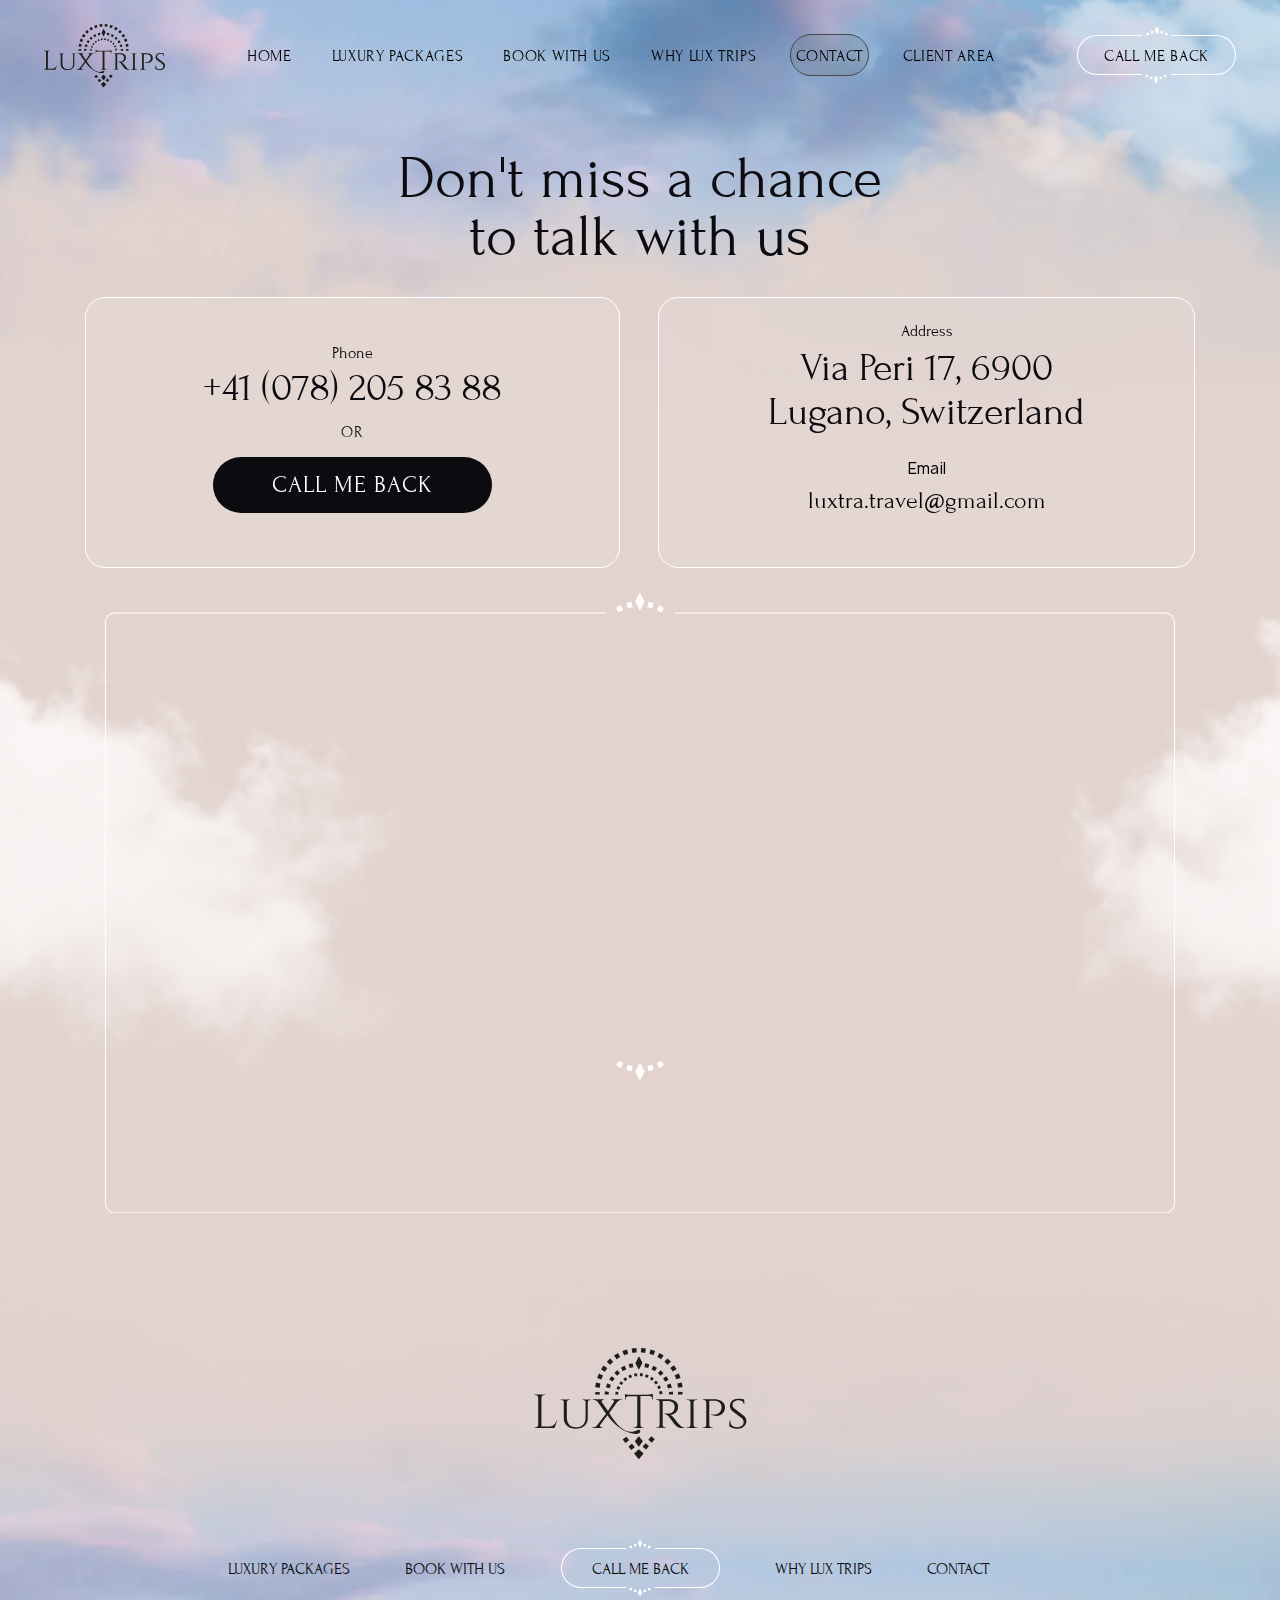
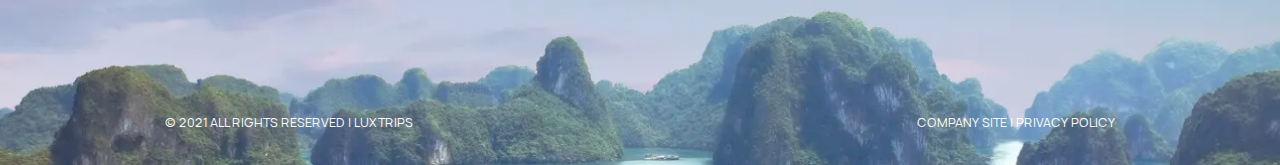
==== commit 49dcbd9b: "Update contact.html" ====
--- a/pages/contact.html
+++ b/pages/contact.html
@@ -82,10 +82,9 @@
                 </div>
             </div>
     
-            <article class="map">
-                <img src="../images/contact/map.webp" alt="Map" class="map-image">
-                <img src="../images/contact/icon-location.svg" alt="Icon location" class="icon-location">
-            </article>
+            <div class="map">
+                <iframe src="https://www.google.com/maps/embed?pb=!1m18!1m12!1m3!1d2771.253662239248!2d8.947874611175994!3d46.0061290709673!2m3!1f0!2f0!3f0!3m2!1i1024!2i768!4f13.1!3m3!1m2!1s0x47842d8edb51c375%3A0xfac7ed708a2e1741!2zVmlhIFBpZXRybyBQZXJpIDE3LCA2OTAwIEx1Z2Fubywg0KjQstC10LnRhtCw0YDQuNGP!5e0!3m2!1sru!2sde!4v1687708527702!5m2!1sru!2sde" allowfullscreen="" loading="lazy" referrerpolicy="no-referrer-when-downgrade"></iframe>
+            </div>
         </div>
     </main>
 	<footer class="footer">
@@ -141,4 +140,4 @@
 			</div>
 	</div>    
 </body>
-</html>+</html>
